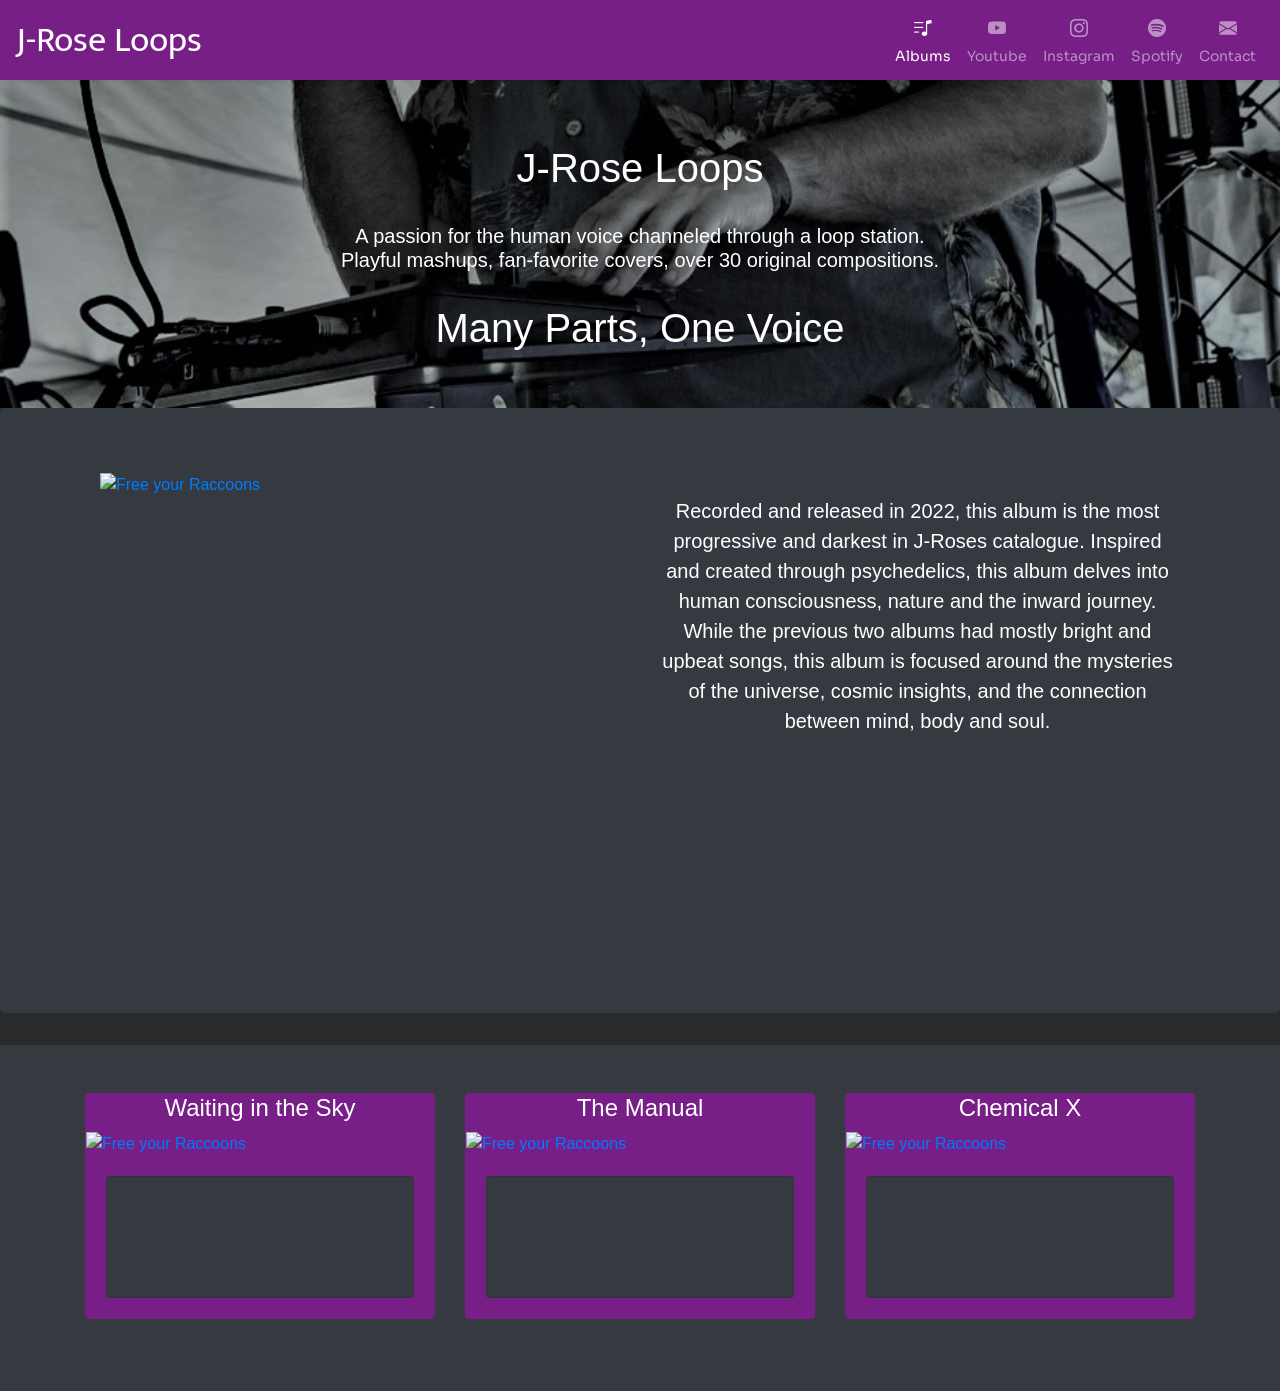
==== templates/albums.html @ d2d7e9a0 "restructured pages, added vanishing class, created new index page, old index is now albums" ====
<!DOCTYPE html>
<html lang="en">
<head>
<meta charset="utf-8">
<meta name="viewport" content="width=device-width, initial-scale=1, shrink-to-fit=no">
<title>J-Rose Albums</title>
<link rel="stylesheet" href="../style/styles.css">
<link rel="stylesheet" href="https://fonts.googleapis.com/css2?family=Sora&family=Mukta">
<link rel="stylesheet" href="https://stackpath.bootstrapcdn.com/bootstrap/4.5.0/css/bootstrap.min.css">
<link rel="stylesheet" href="https://cdn.jsdelivr.net/npm/bootstrap-icons@1.10.2/font/bootstrap-icons.css">
<script src="https://code.jquery.com/jquery-3.5.1.min.js"></script>
<script src="https://stackpath.bootstrapcdn.com/bootstrap/4.5.0/js/bootstrap.min.js"></script>
</head> 

<body>
<nav class="navbar fixed-top navbar-dark navbar-expand-xl">
	<a href="#" class="navbar-brand">J-Rose Loops</a>  		
	<button type="button" class="navbar-toggler" data-toggle="collapse" data-target="#navbarCollapse">
		<span class="navbar-toggler-icon"></span>
	</button>
	<!-- Collection of nav links, forms, and other content for toggling -->
	<div id="navbarCollapse" class="collapse navbar-collapse justify-content-start">		
		<div class="navbar-nav ml-auto">
			<a href="#" class="nav-item nav-link active"><i class="bi bi-music-note-list"></i><span>Albums</span></a>
			<a href="https://www.youtube.com/channel/UCDSLpOsSsqgYxcfpq0uqA4Q" class="nav-item nav-link"><i class="bi bi-youtube"></i><span>Youtube</span></a>
			<a href="https://www.instagram.com/jroseloops/?hl=en" class="nav-item nav-link"><i class="bi bi-instagram"></i><span>Instagram</span></a>
			<a href="https://open.spotify.com/artist/7rR7lcjyacW4pNYlXPaaxh" class="nav-item nav-link"><i class="bi bi-spotify"></i><span>Spotify</span></a>
			<a href="#contact" class="nav-item nav-link"><i class="bi bi-envelope-fill"></i><span>Contact</span></a>
		</div>
	</div>
</nav>
</header>
  <main role="main">
    <div class="container-center centered text-white bgimg2">
      <div class="flex-column text-center col-md-12">
            <h1>
              <br><br><br>
              J-Rose Loops
            </h1>
            <br>
            <h5>
              A passion for the human voice 
              channeled through a loop station.
              <br>
              Playful mashups, fan-favorite covers, 
              over 30 original compositions.
            </h5> 
            <br>
            <h1> Many Parts, One Voice</h1>
            <br><br>
      </div>   
    </div>
    <section class="jumbotron bg-dark">
      <div class="container">
        <div class="row text-center">
          <div class="col-md-12">    
          </div>
        </div>
        <div class="container">
          <div class="row">
            <div class="col-md-6">
              
              <a href="https://open.spotify.com/album/5rAUSFmN07eap87KehKi2o">
                <img src="images/Album4.jpg" width="100%" height="100%" title="Newest Album" alt="Free your Raccoons">
              </a>
            </div>
            <div class="col-md-6 align-self-center">
              <br>
              <p class="lead text-white text-center">Recorded and released in 2022, this album is the most progressive and darkest in J-Roses catalogue. Inspired and created through psychedelics, this album delves into human consciousness, nature and the inward journey. While the previous two albums had mostly bright and upbeat songs, this album is focused around the mysteries of the universe, cosmic insights, and the connection between mind, body and soul.</p>
              <br>  
              <p>
                <iframe style="border-radius:12px" src="https://open.spotify.com/embed/album/5rAUSFmN07eap87KehKi2o?utm_source=generator&theme=0" width="100%" height="100%" frameBorder="0" allowfullscreen="" allow="autoplay; clipboard-write; encrypted-media; fullscreen; picture-in-picture" loading="lazy"></iframe>
              </p>
            </div>
          </div>
        </div> 
      </div>
    </section>
    <div class="album py-5 bg-dark">
      <div class="container">
        <div class="row">
          <div class="col-md-4">
            <div class="card mb-4 box-shadow" style="border-color:#771e87; background-color:#771e87">
              <div class="header" style="background-color:#771e87">
                <div class="container text-center text-white text-center">
                  <h4> Waiting in the Sky</h4>
                </div>
              </div>
              <a href="https://open.spotify.com/album/684pUvSPnbNal6mhb2vup6" target="_blank">
                <img src="images/Album1.jpg" width="100%" height="100%" title="Newest Album" alt="Free your Raccoons">
              </a>
              <div class="card-body">
                <div class="card box-shadow bg-dark">
                  <div class="card-body">
                    <div class="d-flex justify-content-between align-items-center">
                      <iframe style="border-radius:12px" src="https://open.spotify.com/embed/album/684pUvSPnbNal6mhb2vup6?utm_source=generator&theme=0" width="100%" height="80" frameBorder="0" allowfullscreen="" allow="autoplay; clipboard-write; encrypted-media; fullscreen; picture-in-picture" loading="lazy"></iframe>
                    </div>
                  </div>
                </div>
              </div>
            </div>
          </div>
          <div class="col-md-4">
            <div class="card mb-4 box-shadow" style="border-color:#771e87; background-color:#771e87">
              <div class="header" style="background-color:#771e87">
                <div class="container text-center text-white text-center">
                  <h4> The Manual</h4>
                </div>
              </div>
              <a href="https://open.spotify.com/album/35ZCXPL17cSOeTMgMKGHMx" target="_blank">
                <img src="images/Album2.jpg" width="100%" height="100%" title="Newest Album" alt="Free your Raccoons">
              </a>
              <div class="card-body">
                <div class="card box-shadow bg-dark">
                  <div class="card-body">
                    <div class="d-flex justify-content-between align-items-center">
                      <iframe style="border-radius:12px" src="https://open.spotify.com/embed/album/35ZCXPL17cSOeTMgMKGHMx?utm_source=generator&theme=0" width="100%" height="80" frameBorder="0" allowfullscreen="" allow="autoplay; clipboard-write; encrypted-media; fullscreen; picture-in-picture" loading="lazy"></iframe>
                    </div>
                  </div>
                </div>
              </div>
            </div>
          </div>
          <div class="col-md-4">
            <div class="card mb-4 box-shadow" style="border-color:#771e87; background-color:#771e87">
              <div class="header" style="background-color:#771e87">
                <div class="container text-center text-white text-center">
                  <h4>Chemical X</h4>
                </div>
              </div>
              <a href="https://open.spotify.com/album/63i32JsKgZVXMVhwVYLJeF" target="_blank">
                <img src="images/Album3.png" width="100%" height="100%" title="Newest Album" alt="Free your Raccoons">
              </a>
              <div class="card-body">
                <div class="card box-shadow bg-dark">
                  <div class="card-body">
                    <div class="d-flex justify-content-between align-items-center">
                      <iframe style="border-radius:12px" src="https://open.spotify.com/embed/album/63i32JsKgZVXMVhwVYLJeF?utm_source=generator&theme=0" width="100%" height="80" frameBorder="0" allowfullscreen="" allow="autoplay; clipboard-write; encrypted-media; fullscreen; picture-in-picture" loading="lazy"></iframe>
                    </div>
                  </div>
                </div>
              </div>
            </div>
          </div>
        </div> 
      </div>
    </div>  
  </main>
    <!-- <div id="contact" class="container-center bgimg1 text-white">
      <div class="col-md-6">
        <h2>Contact J-Rose</h2>
        <form action="mailto:jroseloopsbooking@gmail.com" method="get" enctype="text/plain">
          <div>
            <label for="name">Name:
              <input type="text" name="name" id="name" />
            </label>
          </div>
          <div>
            <label for="email">Email:
              <input type="text" name="email" id="email" />
            </label>
          </div>
          <div>
            <label>Message:</label>
            <br />
            <textarea name="comments" rows="12" cols="35">Send your comments</textarea>
          </div>
          <div>
            <input type="submit" name="submit" value="Send" />
            <input type="reset" name="reset" value="Clear" />
        </div>
      </form>
    </div> -->
  
</body>
---- style/styles.css ----
body {
	background: #292b2c;
	font-family:'Mukta';
  	height: 100%;
}
main {
	background: #292b2c; 
}
html {
  height: 100%
}
.bgimg1 {
  background-image: url("../images/lowangle.jpg");
  height: 100%;
  background-position: 0% 30%;
  background-repeat: no-repeat;
  background-size: cover;
}
.bgimg2 {
	background-image: url("../images/jrose_daytime_leftface_dark.jpg");
	height: 50%;
	background-position: 0% 65%;
	background-repeat: no-repeat;
	background-size: cover;
  }
  .bgimg3 {
	background-image: url("../images/lightright.jpg");
	height: 50%;
	background-position: 0% 19%;
	background-repeat: no-repeat;
	background-size: cover;
  }
  .bgimg4 {
	background-image: url("../images/shadow.jpg");
	height: 50%;
	background-position: 0% 40%;
	background-repeat: no-repeat;
	background-size: cover;
  }
.navbar {
	color: darkgrey;
	background: #771e87 !important;
	padding: 5px 16px;
	border-radius: 0;
	border: none;
	box-shadow: 0 0 4px rgba(0,0,0,.1);
  	font-family: 'Sora'
}
.navbar img {
	border-radius: 50%;
	width: 36px;
	height: 36px;
	margin-right: 10px;
}
.navbar .navbar-brand {
	color: #efe5ff;
	padding-left: 0;
	padding-right: 50px;
	font-size: 36px;
	font-family:'Mukta'		
}
.navbar .navbar-brand:hover, .navbar .navbar-brand:focus {
	color: #fff;
}
.navbar .navbar-brand i {
	font-size: 25px;
	margin-right: 5px;
}
.navbar .nav-item i {
	font-size: 18px;
}
.navbar .nav-item span {
	position: relative;
	top: 3px;
}
.navbar .navbar-nav > a {
	color: #efe5ff;
	padding: 8px 15px;
	font-size: 14px;		
}
.navbar .navbar-nav > a:hover, .navbar .navbar-nav > a:focus {
	color: #fff;
	text-shadow: 0 0 4px rgba(255,255,255,0.3);
}
.navbar .navbar-nav > a > i {
	display: block;
	text-align: center;
}
.navbar .dropdown-item i {
	font-size: 16px;
	min-width: 22px;
}
.navbar .dropdown-item .material-icons {
	font-size: 21px;
	line-height: 16px;
	vertical-align: middle;
	margin-top: -2px;
}
.navbar .nav-item.open > a, .navbar .nav-item.open > a:hover, .navbar .nav-item.open > a:focus {
	color: darkgrey;
	background: none !important;
}
.navbar .dropdown-menu {
	border-radius: 1px;
	border-color: #e5e5e5;
	box-shadow: 0 2px 8px rgba(0,0,0,.05);
}
.navbar .dropdown-menu a {
	color: #777 !important;
	padding: 8px 20px;
	line-height: normal;
	font-size: 15px;
}
.navbar .dropdown-menu a:hover, .navbar .dropdown-menu a:focus {
	color: #333 !important;
	background: transparent !important;
}
.navbar .navbar-nav .active a, .navbar .navbar-nav .active a:hover, .navbar .navbar-nav .active a:focus {
	color: #fff;
	text-shadow: 0 0 4px rgba(255,255,255,0.2);
	background: transparent !important;
}
.navbar .navbar-nav .user-action {
	padding: 9px 15px;
	font-size: 15px;
}
.navbar .navbar-toggle {
	border-color: #fff;
}
.navbar .navbar-toggle .icon-bar {
	background: #fff;
}
.navbar .navbar-toggle:focus, .navbar .navbar-toggle:hover {
	background: transparent;
}
.navbar .navbar-nav .open .dropdown-menu {
	background: #faf7fd;
	border-radius: 1px;
	border-color: #faf7fd;
	box-shadow: 0 2px 8px rgba(0,0,0,.05);
}
.navbar .divider {
	background-color: #e9ecef !important;
}
@media (min-width: 1200px){
	.form-inline .input-group {
		width: 350px;
		margin-left: 30px;
	}
}
@media (max-width: 1199px){
	.navbar .navbar-nav > a > i {
		display: inline-block;			
		text-align: left;
		min-width: 30px;
		position: relative;
		top: 4px;
	}
	.navbar .navbar-collapse {
		border: none;
		box-shadow: none;
		padding: 0;
	}
	.navbar .navbar-form {
		border: none;			
		display: block;
		margin: 10px 0;
		padding: 0;
	}
	.navbar .navbar-nav {
		margin: 8px 0;
	}
	.navbar .navbar-toggle {
		margin-right: 0;
	}
	.input-group {
		width: 100%;
	}
}
@media (max-width:1199px){
	.vanishing {
		display: none;
	}
}
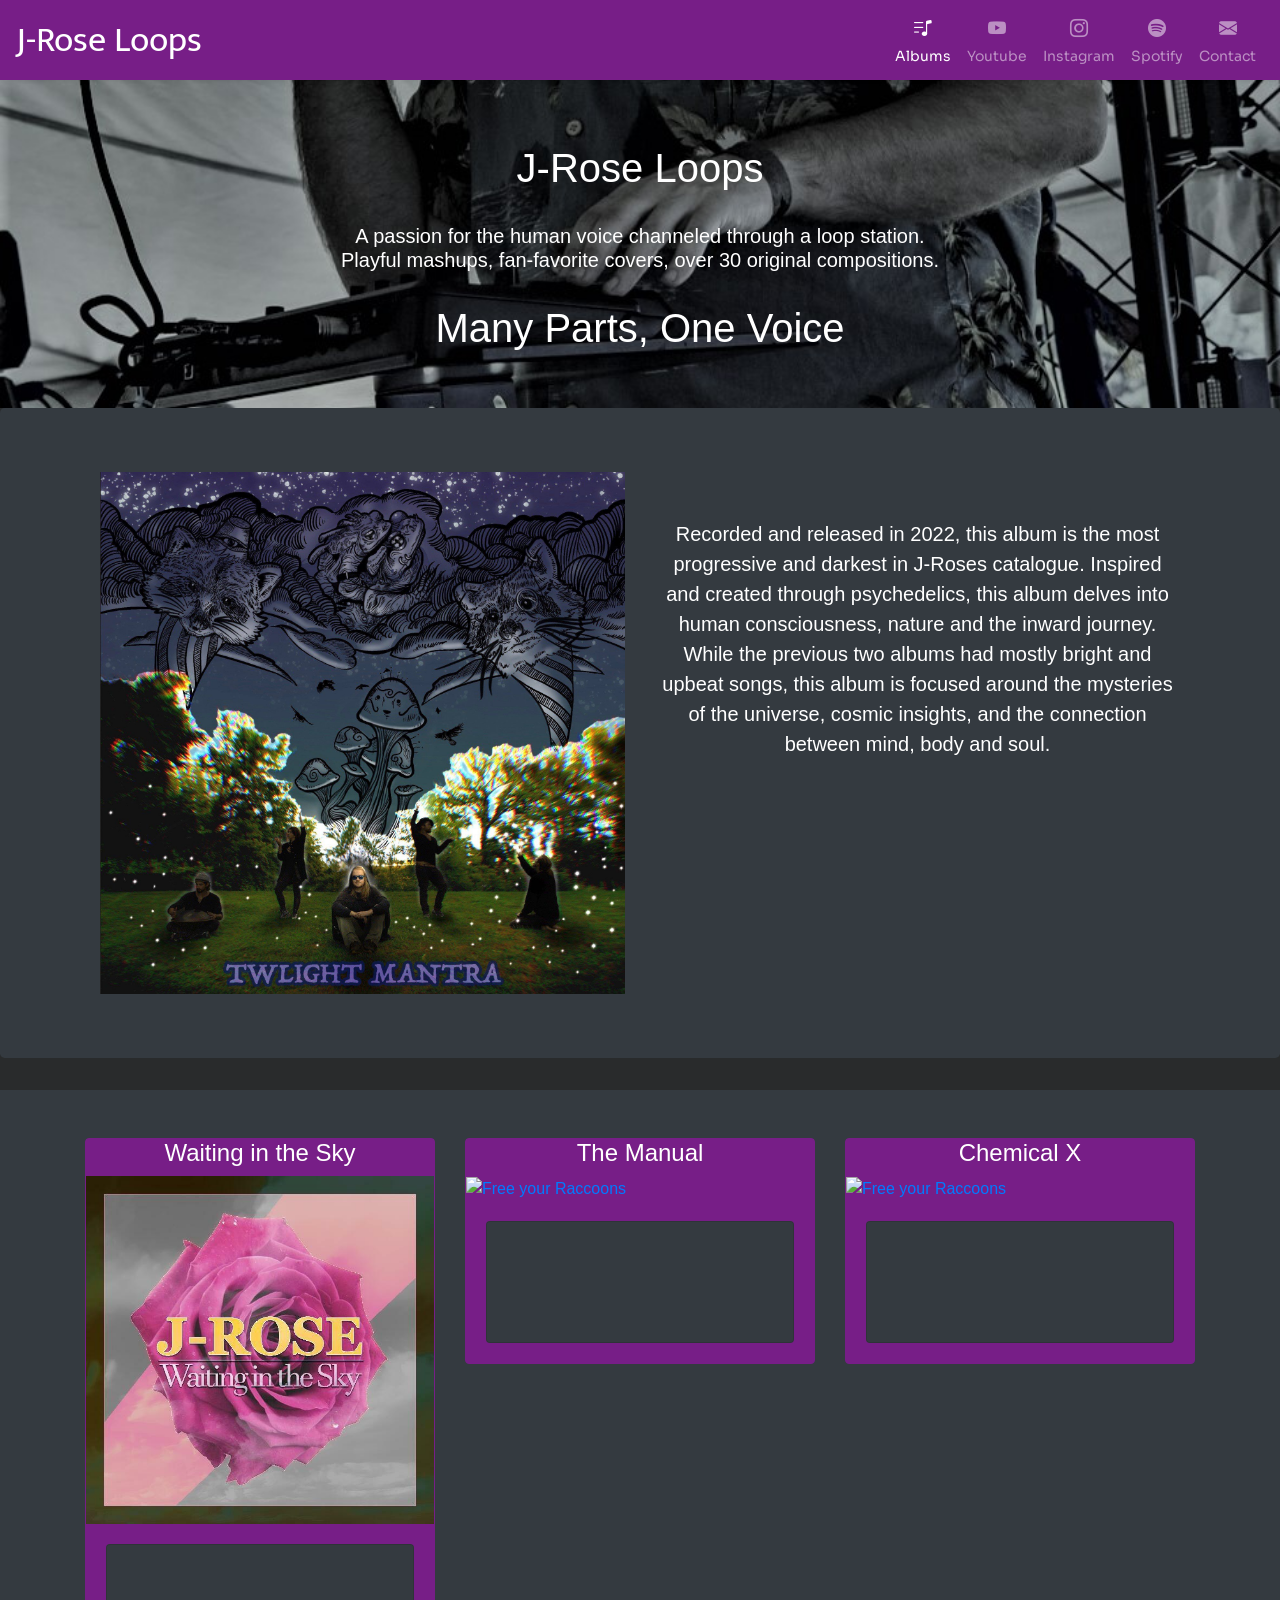
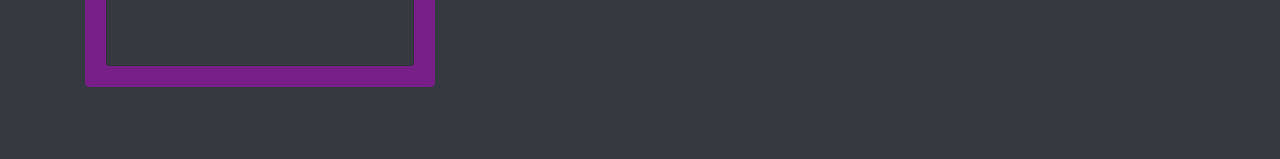
==== commit 332b858a: "stripped down contact page for building, linked the index and albums, correct refs for album images" ====
--- a/templates/albums.html
+++ b/templates/albums.html
@@ -61,7 +61,7 @@
             <div class="col-md-6">
               
               <a href="https://open.spotify.com/album/5rAUSFmN07eap87KehKi2o">
-                <img src="images/Album4.jpg" width="100%" height="100%" title="Newest Album" alt="Free your Raccoons">
+                <img src="../images/Album4.jpg" width="100%" height="100%" title="Newest Album" alt="Free your Raccoons">
               </a>
             </div>
             <div class="col-md-6 align-self-center">
@@ -87,7 +87,7 @@
                 </div>
               </div>
               <a href="https://open.spotify.com/album/684pUvSPnbNal6mhb2vup6" target="_blank">
-                <img src="images/Album1.jpg" width="100%" height="100%" title="Newest Album" alt="Free your Raccoons">
+                <img src="../images/Album1.jpg" width="100%" height="100%" title="Newest Album" alt="Free your Raccoons">
               </a>
               <div class="card-body">
                 <div class="card box-shadow bg-dark">
@@ -108,7 +108,7 @@
                 </div>
               </div>
               <a href="https://open.spotify.com/album/35ZCXPL17cSOeTMgMKGHMx" target="_blank">
-                <img src="images/Album2.jpg" width="100%" height="100%" title="Newest Album" alt="Free your Raccoons">
+                <img src="../images/Album2.jpg" width="100%" height="100%" title="Newest Album" alt="Free your Raccoons">
               </a>
               <div class="card-body">
                 <div class="card box-shadow bg-dark">
@@ -129,7 +129,7 @@
                 </div>
               </div>
               <a href="https://open.spotify.com/album/63i32JsKgZVXMVhwVYLJeF" target="_blank">
-                <img src="images/Album3.png" width="100%" height="100%" title="Newest Album" alt="Free your Raccoons">
+                <img src="../images/Album3.png" width="100%" height="100%" title="Newest Album" alt="Free your Raccoons">
               </a>
               <div class="card-body">
                 <div class="card box-shadow bg-dark">
@@ -171,5 +171,4 @@
         </div>
       </form>
     </div> -->
-  
 </body>
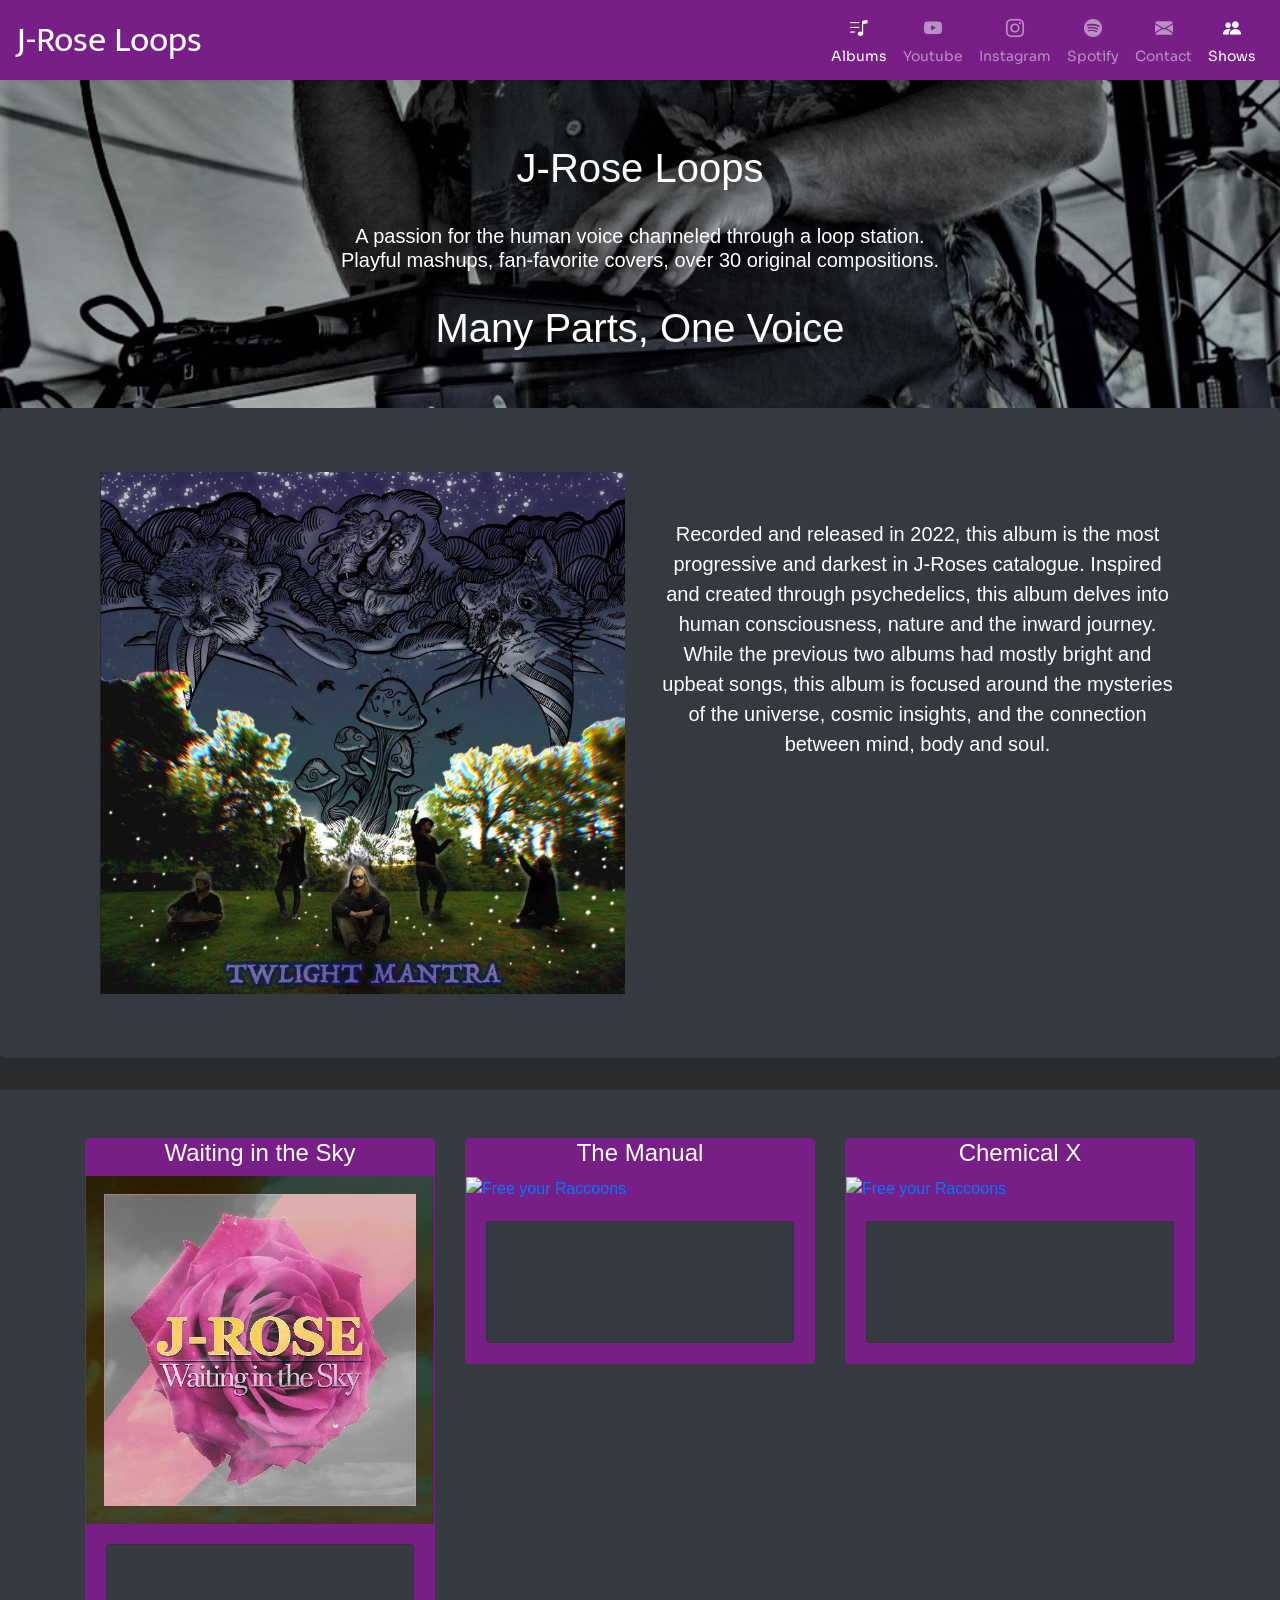
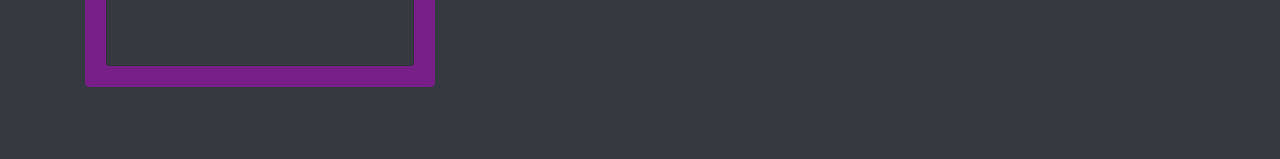
==== commit 713334ff: "set up the shows page to be populated and fixed various links" ====
--- a/templates/albums.html
+++ b/templates/albums.html
@@ -14,7 +14,7 @@
 
 <body>
 <nav class="navbar fixed-top navbar-dark navbar-expand-xl">
-	<a href="#" class="navbar-brand">J-Rose Loops</a>  		
+	<a href="https://thelearning1.github.io/" class="navbar-brand">J-Rose Loops</a>  		
 	<button type="button" class="navbar-toggler" data-toggle="collapse" data-target="#navbarCollapse">
 		<span class="navbar-toggler-icon"></span>
 	</button>
@@ -25,8 +25,9 @@
 			<a href="https://www.youtube.com/channel/UCDSLpOsSsqgYxcfpq0uqA4Q" class="nav-item nav-link"><i class="bi bi-youtube"></i><span>Youtube</span></a>
 			<a href="https://www.instagram.com/jroseloops/?hl=en" class="nav-item nav-link"><i class="bi bi-instagram"></i><span>Instagram</span></a>
 			<a href="https://open.spotify.com/artist/7rR7lcjyacW4pNYlXPaaxh" class="nav-item nav-link"><i class="bi bi-spotify"></i><span>Spotify</span></a>
-			<a href="#contact" class="nav-item nav-link"><i class="bi bi-envelope-fill"></i><span>Contact</span></a>
-		</div>
+			<a href="https://thelearning1.github.io/templates/contact" class="nav-item nav-link"><i class="bi bi-envelope-fill"></i><span>Contact</span></a>
+      <a href="https://thelearning1.github.io/templates/shows" class="nav-item nav-link active"><i class="bi bi-people-fill"></i><span>Shows</span></a>
+    </div>
 	</div>
 </nav>
 </header>
@@ -59,7 +60,6 @@
         <div class="container">
           <div class="row">
             <div class="col-md-6">
-              
               <a href="https://open.spotify.com/album/5rAUSFmN07eap87KehKi2o">
                 <img src="../images/Album4.jpg" width="100%" height="100%" title="Newest Album" alt="Free your Raccoons">
               </a>
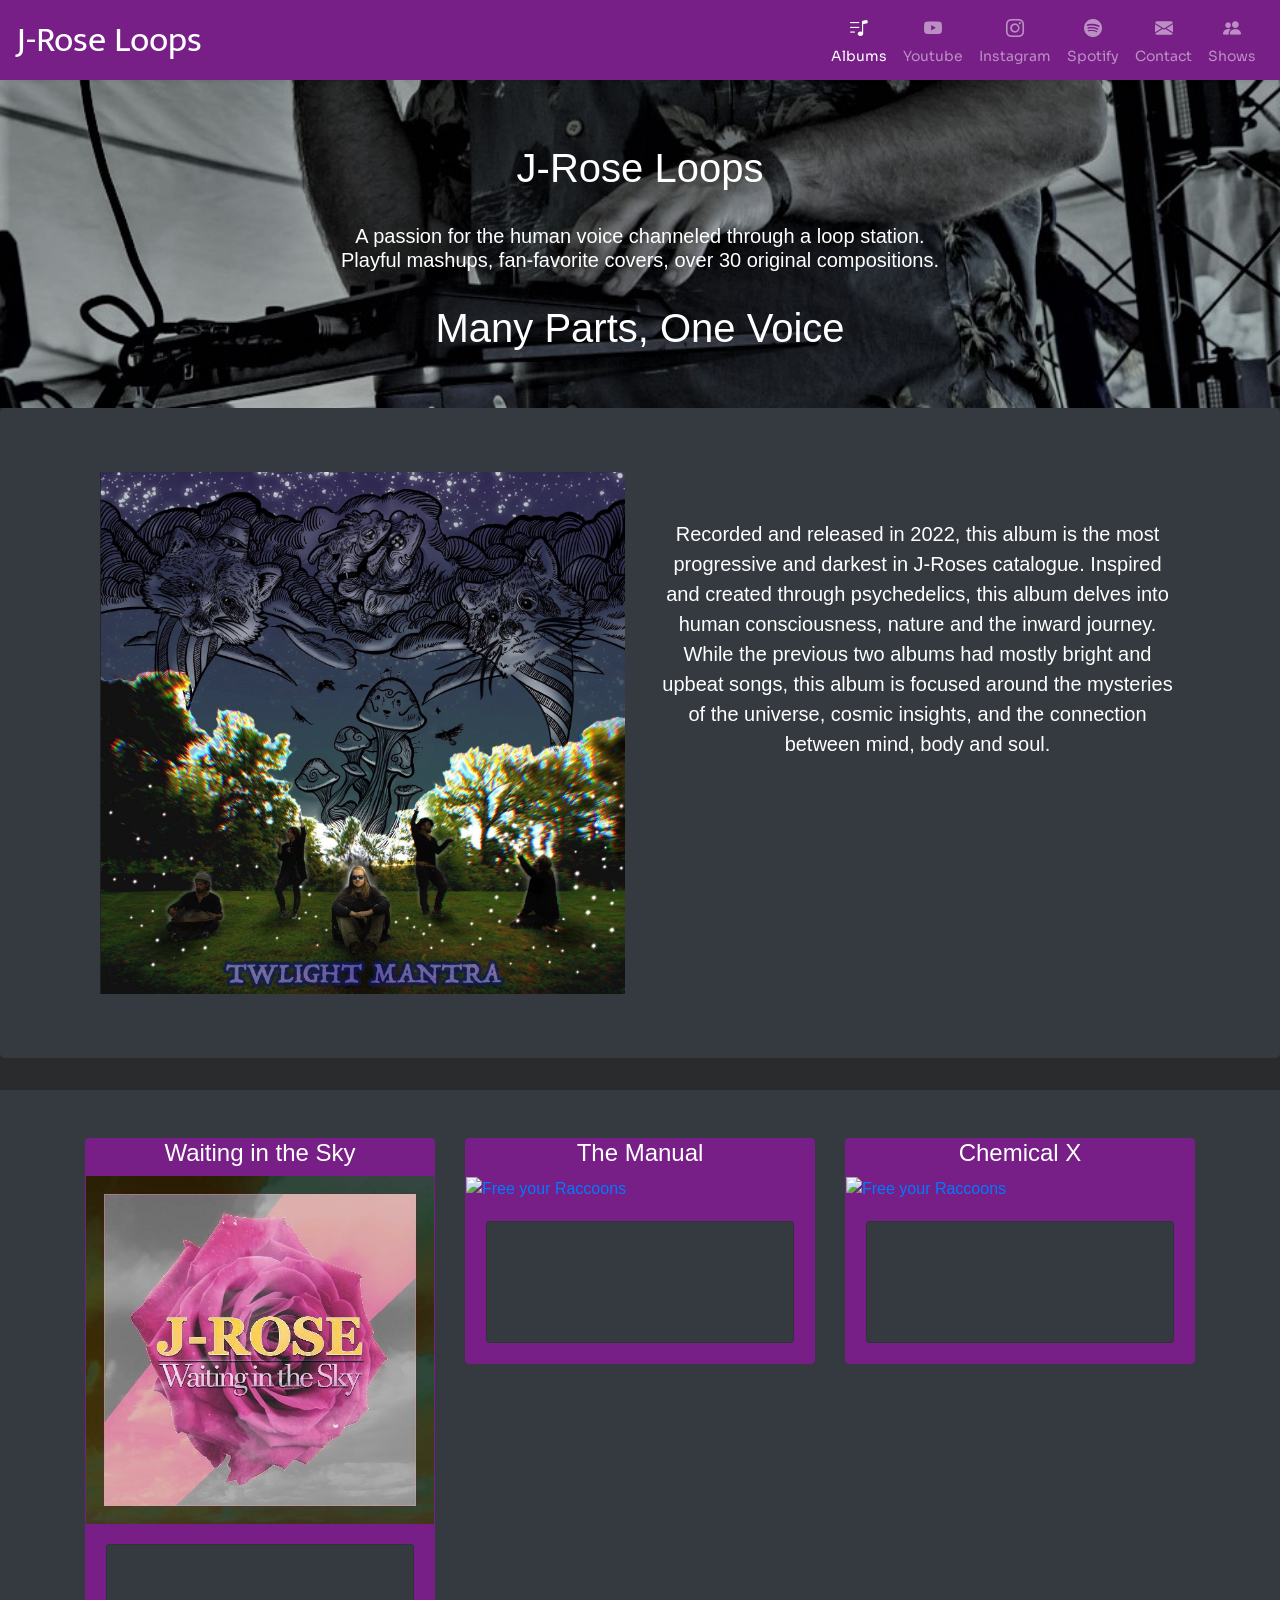
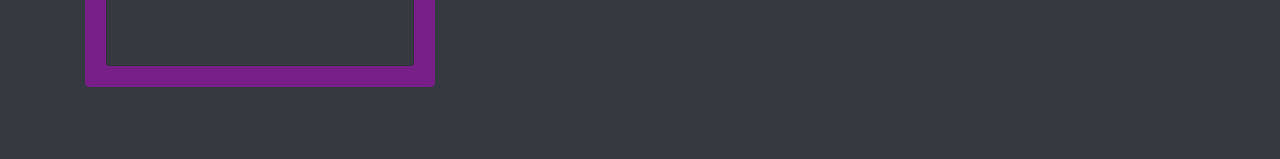
==== commit dbf034c1: "added the clipboard copy to the communication page and various link fixes" ====
--- a/templates/albums.html
+++ b/templates/albums.html
@@ -26,7 +26,7 @@
 			<a href="https://www.instagram.com/jroseloops/?hl=en" class="nav-item nav-link"><i class="bi bi-instagram"></i><span>Instagram</span></a>
 			<a href="https://open.spotify.com/artist/7rR7lcjyacW4pNYlXPaaxh" class="nav-item nav-link"><i class="bi bi-spotify"></i><span>Spotify</span></a>
 			<a href="https://thelearning1.github.io/templates/contact" class="nav-item nav-link"><i class="bi bi-envelope-fill"></i><span>Contact</span></a>
-      <a href="https://thelearning1.github.io/templates/shows" class="nav-item nav-link active"><i class="bi bi-people-fill"></i><span>Shows</span></a>
+      <a href="https://thelearning1.github.io/templates/shows" class="nav-item nav-link"><i class="bi bi-people-fill"></i><span>Shows</span></a>
     </div>
 	</div>
 </nav>
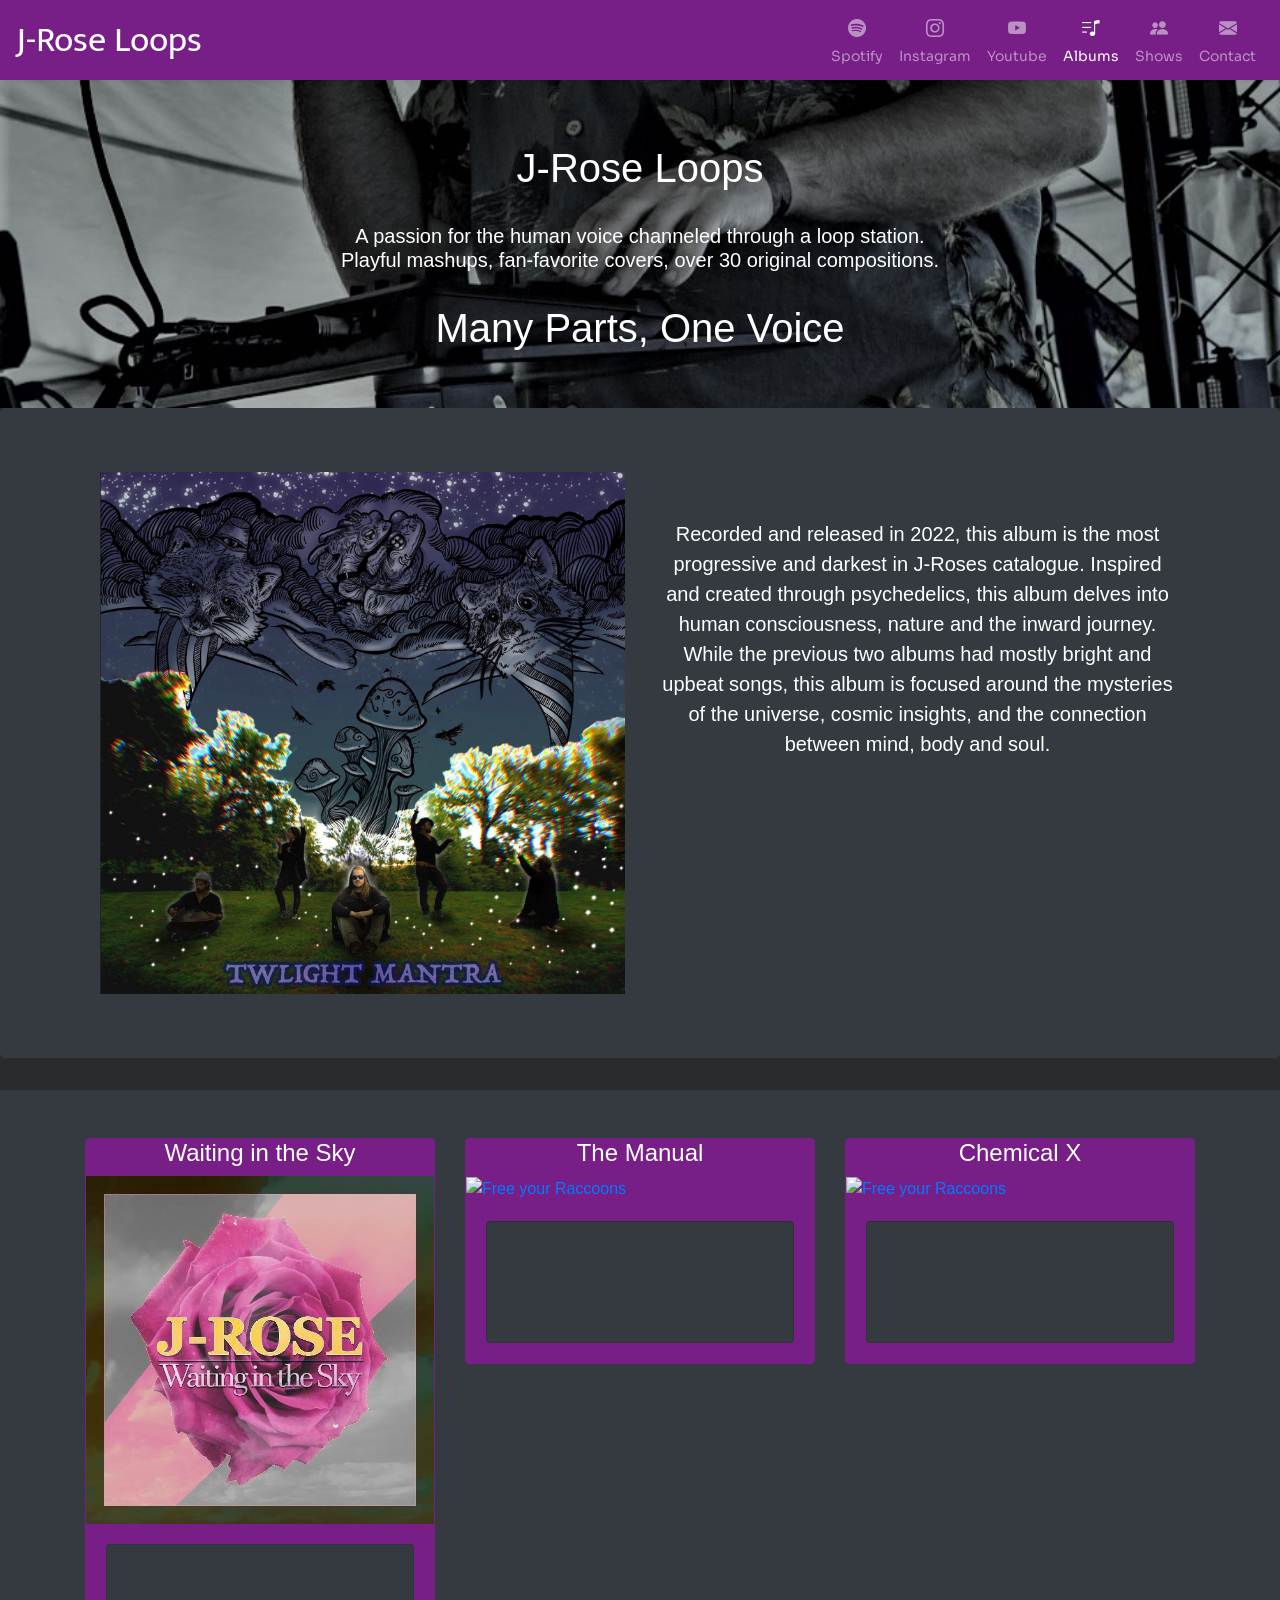
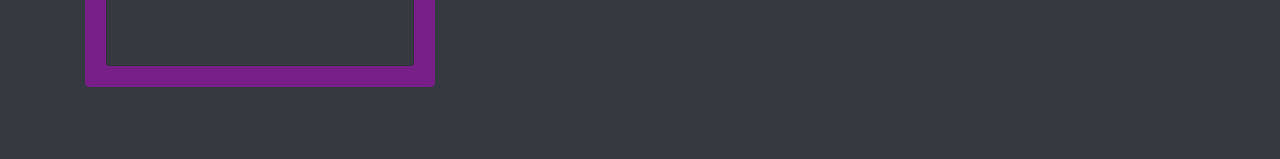
==== commit 57947d91: "rearranged UI and cleaned up pages" ====
--- a/templates/albums.html
+++ b/templates/albums.html
@@ -21,12 +21,12 @@
 	<!-- Collection of nav links, forms, and other content for toggling -->
 	<div id="navbarCollapse" class="collapse navbar-collapse justify-content-start">		
 		<div class="navbar-nav ml-auto">
-			<a href="#" class="nav-item nav-link active"><i class="bi bi-music-note-list"></i><span>Albums</span></a>
+			<a href="https://open.spotify.com/artist/7rR7lcjyacW4pNYlXPaaxh" class="nav-item nav-link"><i class="bi bi-spotify"></i><span>Spotify</span></a>
+			<a href="https://www.instagram.com/jroseloops/?hl=en" class="nav-item nav-link"><i class="bi bi-instagram"></i><span>Instagram</span></a>
 			<a href="https://www.youtube.com/channel/UCDSLpOsSsqgYxcfpq0uqA4Q" class="nav-item nav-link"><i class="bi bi-youtube"></i><span>Youtube</span></a>
-			<a href="https://www.instagram.com/jroseloops/?hl=en" class="nav-item nav-link"><i class="bi bi-instagram"></i><span>Instagram</span></a>
-			<a href="https://open.spotify.com/artist/7rR7lcjyacW4pNYlXPaaxh" class="nav-item nav-link"><i class="bi bi-spotify"></i><span>Spotify</span></a>
+			<a href="https://thelearning1.github.io/templates/albums" class="nav-item nav-link active"><i class="bi bi-music-note-list"></i><span>Albums</span></a>
+			<a href="https://thelearning1.github.io/templates/shows" class="nav-item nav-link"><i class="bi bi-people-fill"></i><span>Shows</span></a>
 			<a href="https://thelearning1.github.io/templates/contact" class="nav-item nav-link"><i class="bi bi-envelope-fill"></i><span>Contact</span></a>
-      <a href="https://thelearning1.github.io/templates/shows" class="nav-item nav-link"><i class="bi bi-people-fill"></i><span>Shows</span></a>
     </div>
 	</div>
 </nav>
--- a/style/styles.css
+++ b/style/styles.css
@@ -34,6 +34,13 @@
 	background-image: url("../images/shadow.jpg");
 	height: 50%;
 	background-position: 0% 40%;
+	background-repeat: no-repeat;
+	background-size: cover;
+  }
+  .bgimg5 {
+	background-image: url("../images/headon.jpg");
+	height: 50%;
+	background-position: 0% 20%;
 	background-repeat: no-repeat;
 	background-size: cover;
   }
